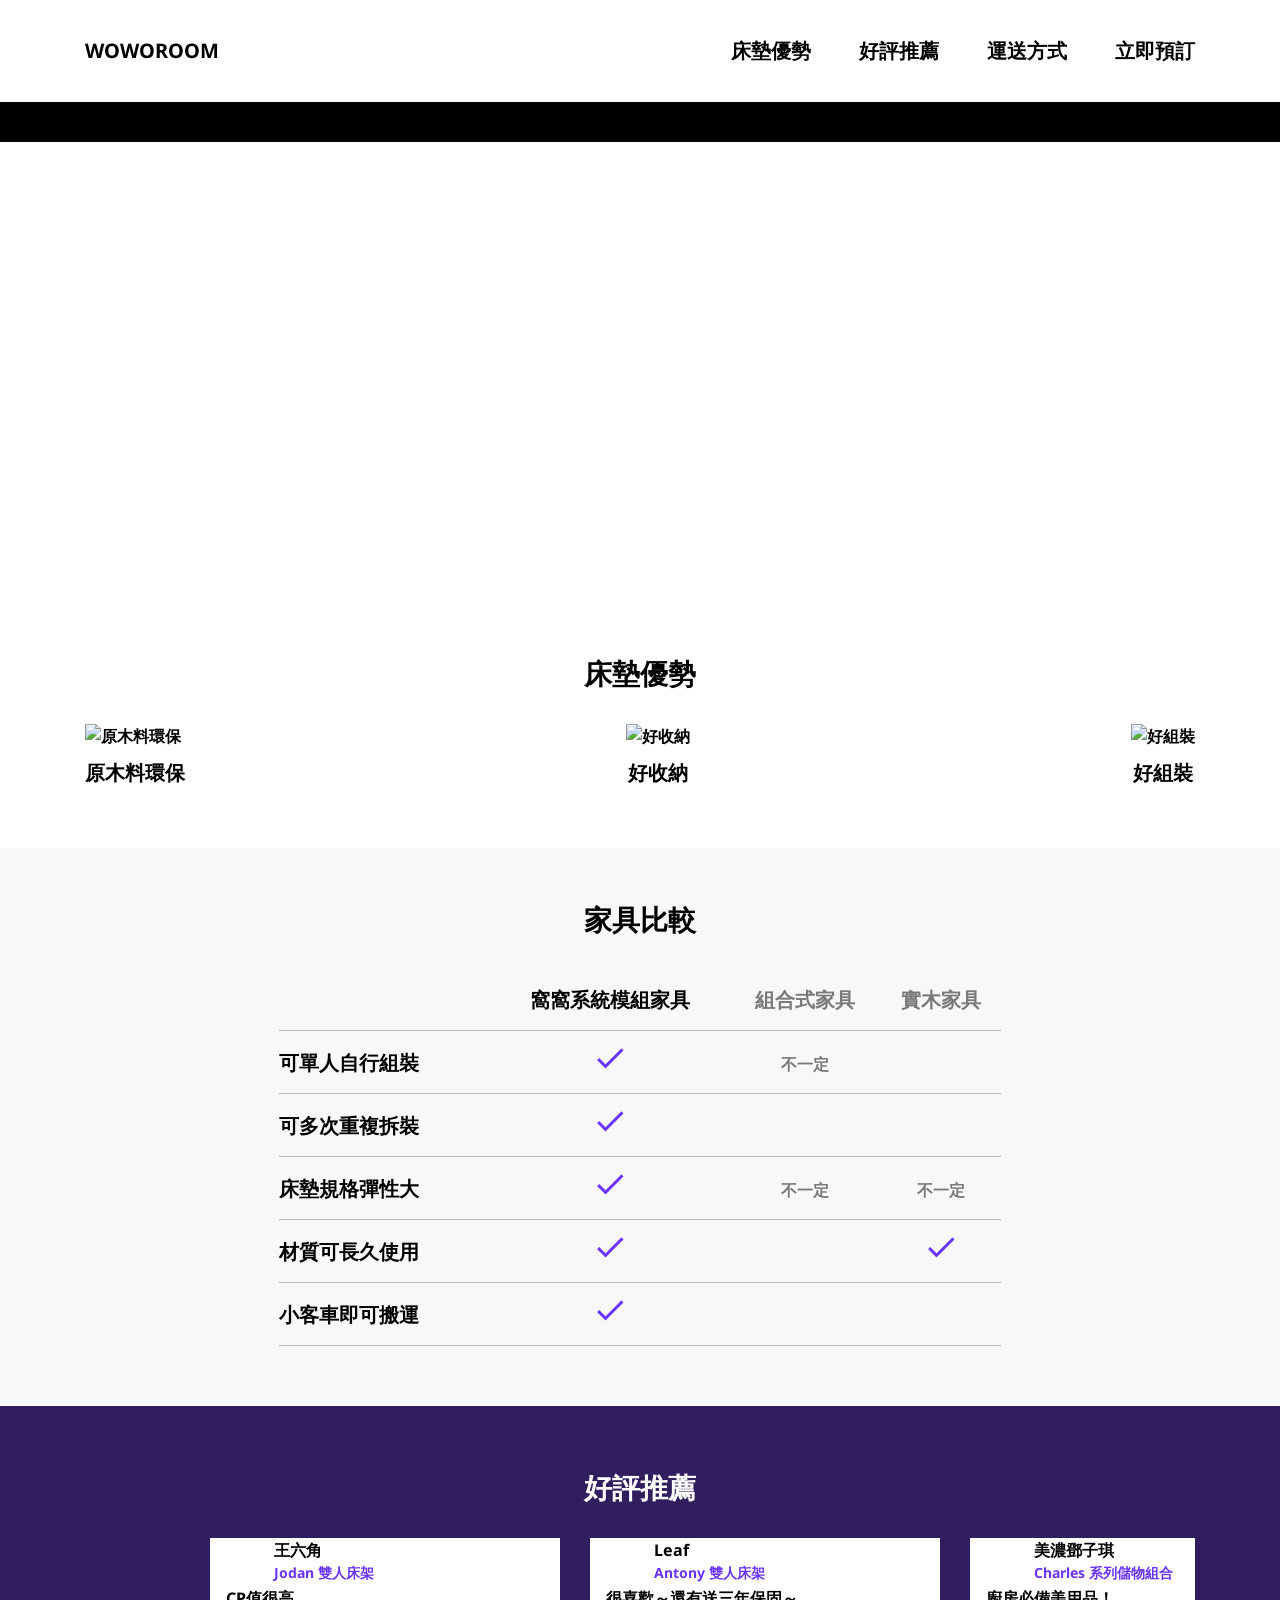
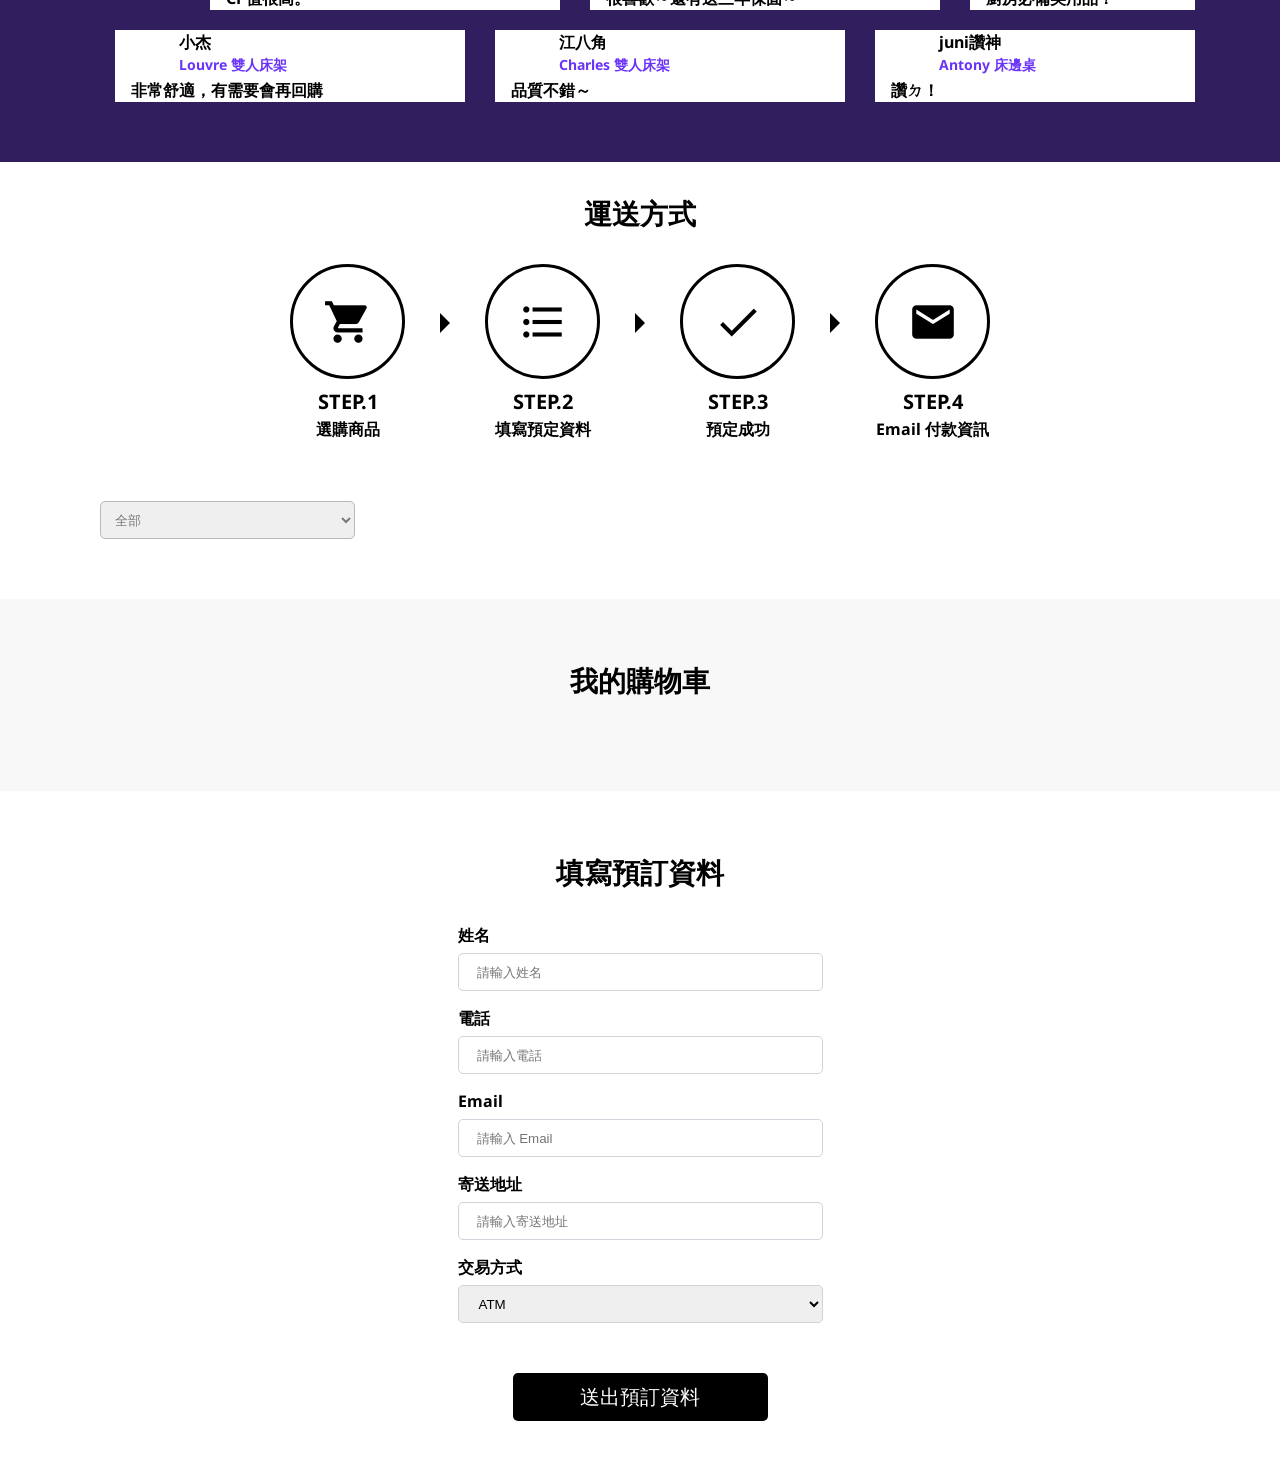
==== index.html @ 930b0bed "init" ====
<!DOCTYPE html>
<html lang="zh-tw">

<head>
    <meta charset="UTF-8">
    <meta name="viewport" content="width=device-width, initial-scale=1.0">
    <meta http-equiv="X-UA-Compatible" content="ie=edge">
    <title>Documentttt</title>

    <link rel="preconnect" href="https://fonts.gstatic.com">
    <link href="https://fonts.googleapis.com/css2?family=Noto+Sans&display=swap" rel="stylesheet">  
    <link rel="stylesheet" href="https://fonts.googleapis.com/icon?family=Material+Icons">
    
    <link rel="stylesheet" href="https://cdnjs.cloudflare.com/ajax/libs/c3/0.7.18/c3.css">
    <link rel="stylesheet" href="css/all.css">
</head>

<body>
    <nav class="topBar">
        <div class="wrap">
            <h1><a href="#" class="logo">WOWOROOM</a></h1>
            <span class="material-icons menuToggle">
                menu
            </span>
            <ul class="topBar-menu">
                <li><a href="#bedAdvantage">床墊優勢</a></li>
                <li><a href="#recommendation">好評推薦</a></li>
                <li><a href="#transport">運送方式</a></li>
                <li><a href="#orderInfo">立即預訂</a></li>
            </ul>
        </div>
    </nav>
    <section class="wrap" id="bedAdvantage">
        <div class="banner">
            <h2 class="banner-text">窩窩家居<br>跟您一起品味生活</h2>
        </div>
        <h3 class="section-title">床墊優勢</h3>
        <ul class="bedAdvantage">
            <li>
                <img class="bedAdvantage-img" src="https://i.imgur.com/tR426y5.png" alt="原木料環保">
                <p class="bedAdvantage-text">原木料環保</p>
            </li>
            <li>
                <img class="bedAdvantage-img" src="https://i.imgur.com/Fd2MiBb.png" alt="好收納">
                <p class="bedAdvantage-text">好收納</p>
            </li>
            <li>
                <img class="bedAdvantage-img"
                    src="https://github.com/hexschool/js-training/blob/main/%E7%AC%AC%E4%B9%9D%E9%80%B1%E4%B8%BB%E7%B7%9A%E4%BB%BB%E5%8B%99%E5%9C%96%E5%BA%AB/5n1uTFh.png?raw=true"
                    alt="好組裝">
                <p class="bedAdvantage-text">好組裝</p>
            </li>
        </ul>
    </section>
    <section class="furniture-compare">
        <div class="wrap">
            <h3 class="section-title">家具比較</h3>
            <div class="overflowWrap">
                <table class="compare-table">
                    <thead>
                        <tr>
                            <th></th>
                            <th>窩窩系統模組家具</th>
                            <th class="text-muted">組合式家具</th>
                            <th class="text-muted">實木家具</th>
                        </tr>
                    </thead>
                    <tr>
                        <td>可單人自行組裝</td>
                        <td><span class="material-icons">done</span></td>
                        <td class="text-muted">不一定</td>
                        <td></td>
                    </tr>
                    <tr>
                        <td>可多次重複拆裝</td>
                        <td><span class="material-icons">done</span></td>
                        <td></td>
                        <td></td>
                    </tr>
                    <tr>
                        <td>床墊規格彈性大</td>
                        <td><span class="material-icons">done</span></td>
                        <td class="text-muted">不一定</td>
                        <td class="text-muted">不一定</td>
                    </tr>
                    <tr>
                        <td>材質可長久使用</td>
                        <td><span class="material-icons">done</span></td>
                        <td></td>
                        <td><span class="material-icons">done</span></td>
                    </tr>
                    <tr>
                        <td>小客車即可搬運</td>
                        <td><span class="material-icons">done</span></td>
                        <td></td>
                        <td></td>
                    </tr>
                </table>
            </div>
        </div>
    </section>
    <section class="recommendation" id="recommendation">
        <div class="wrap">
            <h3 class="section-title">好評推薦</h3>
            <div class="recommendation-wall">
                <ul class="gallery-top">
                    <li class="recommendation-card">
                        <img src="https://i.imgur.com/cXcOLhu.png" alt="">
                        <div class="recommend-content">
                            <div class="recommend-img">
                                <img src="https://i.imgur.com/I9L7WOr.png" alt="">
                                <div>
                                    <p>王六角</p>
                                    <p class="recommend-text">Jodan 雙人床架</p>
                                </div>
                            </div>
                            <p>CP值很高。</p>
                        </div>
                    </li>
                    <li class="recommendation-card">
                        <img src="https://i.imgur.com/BefHmH2.png" alt="">
                        <div class="recommend-content">
                            <div class="recommend-img">
                                <img src="https://i.imgur.com/CUFGfay.png" alt="">
                                <div>
                                    <p>Leaf</p>
                                    <p class="recommend-text">Antony 雙人床架</p>
                                </div>
                            </div>
                            <p>很喜歡～還有送三年保固～</p>
                        </div>
                    </li>
                    <li class="recommendation-card">
                        <img src="https://github.com/hexschool/js-training/blob/main/%E7%AC%AC%E4%B9%9D%E9%80%B1%E4%B8%BB%E7%B7%9A%E4%BB%BB%E5%8B%99%E5%9C%96%E5%BA%AB/3IATkJG.png?raw=true"
                            alt="">
                        <div class="recommend-content">
                            <div class="recommend-img">
                                <img src="https://i.imgur.com/8WwZsLS.png" alt="">
                                <div>
                                    <p>美濃鄧子琪</p>
                                    <p class="recommend-text">Charles 系列儲物組合</p>
                                </div>
                            </div>
                            <p>廚房必備美用品！</p>
                        </div>
                    </li>
                    <li class="recommendation-card">
                        <img src="https://i.imgur.com/HvT3zlU.png" alt="">
                        <div class="recommend-content">
                            <div class="recommend-img">
                                <img src="https://i.imgur.com/NycuPVy.png" alt="">
                                <div>
                                    <p>isRaynotArray</p>
                                    <p class="recommend-text">Antony 雙人床架</p>
                                </div>
                            </div>
                            <p>物超所值!</p>
                        </div>
                    </li>
                    <li class="recommendation-card">
                        <img src="https://i.imgur.com/Ed7bxLr.png" alt="">
                        <div class="recommend-content">
                            <div class="recommend-img">
                                <img src="https://i.imgur.com/zdFOQIv.png" alt="">
                                <div>
                                    <p>程鮭魚</p>
                                    <p class="recommend-text">Louvre 雙人床架</p>
                                </div>
                            </div>
                            <p>租屋用剛剛好</p>
                        </div>
                    </li>
                </ul>
                <ul class="gallery-bottom">
                    <li class="recommendation-card">
                        <img src="https://i.imgur.com/BefHmH2.png" alt="">
                        <div class="recommend-content">
                            <div class="recommend-img">
                                <img src="https://i.imgur.com/W7fyzp2.png" alt="">
                                <div>
                                    <p>小杰</p>
                                    <p class="recommend-text">Louvre 雙人床架</p>
                                </div>
                            </div>
                            <p>非常舒適，有需要會再回購</p>
                        </div>
                    </li>
                    <li class="recommendation-card">
                        <img src="https://i.imgur.com/mjA01Tk.png" alt="">
                        <div class="recommend-content">
                            <div class="recommend-img">
                                <img src="https://github.com/hexschool/js-training/blob/main/%E7%AC%AC%E4%B9%9D%E9%80%B1%E4%B8%BB%E7%B7%9A%E4%BB%BB%E5%8B%99%E5%9C%96%E5%BA%AB/8O1cOnG.png?raw=true"
                                    alt="">
                                <div>
                                    <p>江八角</p>
                                    <p class="recommend-text">Charles 雙人床架</p>
                                </div>
                            </div>
                            <p>品質不錯～</p>
                        </div>
                    </li>
                    <li class="recommendation-card">
                        <img src="https://i.imgur.com/npA3DgP.png" alt="">
                        <div class="recommend-content">
                            <div class="recommend-img">
                                <img src="https://i.imgur.com/C0NDvSA.png" alt="">
                                <div>
                                    <p>juni讚神</p>
                                    <p class="recommend-text">Antony 床邊桌</p>
                                </div>
                            </div>
                            <p>讚ㄉ！</p>
                        </div>
                    </li>
                    <li class="recommendation-card">
                        <img src="https://i.imgur.com/Ed7bxLr.png" alt="">
                        <div class="recommend-content">
                            <div class="recommend-img">
                                <img src="https://i.imgur.com/hUsTZDm.png" alt="">
                                <div>
                                    <p>久安說安安</p>
                                    <p class="recommend-text">Antony 單人床架</p>
                                </div>
                            </div>
                            <p>一個躺剛剛好。</p>
                        </div>
                    </li>
                    <li class="recommendation-card">
                        <img src="https://i.imgur.com/mjA01Tk.png" alt="">
                        <div class="recommend-content">
                            <div class="recommend-img">
                                <img src="https://github.com/hexschool/js-training/blob/main/%E7%AC%AC%E4%B9%9D%E9%80%B1%E4%B8%BB%E7%B7%9A%E4%BB%BB%E5%8B%99%E5%9C%96%E5%BA%AB/3ako6QX.png?raw=true"
                                    alt="">
                                <div>
                                    <p>PeiQun</p>
                                    <p class="recommend-text">Antony 雙人床架</p>
                                </div>
                            </div>
                            <p>睡起來很舒適</p>
                        </div>
                    </li>
                </ul>
            </div>
        </div>
    </section>
    <section class="transport" id="transport">
        <h3 class="section-title">運送方式</h3>
        <ul class="transport-intro">
            <li class="transport-card">
                <div class="cardImg">
                    <span class="material-icons">
                        shopping_cart
                    </span>
                </div>
                <h4>STEP.1</h4>
                <p>選購商品</p>
            </li>
            <li class="transport-card">
                <div class="cardImg">
                    <span class="material-icons">
                        format_list_bulleted
                    </span>
                </div>
                <h4>STEP.2</h4>
                <p>填寫預定資料</p>
            </li>
            <li class="transport-card">
                <div class="cardImg">
                    <span class="material-icons">
                        done
                    </span>
                </div>
                <h4>STEP.3</h4>
                <p>預定成功</p>
            </li>
            <li class="transport-card">
                <div class="cardImg">
                    <span class="material-icons">
                        local_post_office
                    </span>
                </div>
                <h4>STEP.4</h4>
                <p>Email 付款資訊</p>
            </li>
        </ul>
    </section>
    <section class="wrap productDisplay">
        <select name="" class="productSelect">
            <option value="全部" selected>全部</option>
            <option value="床架">床架</option>
            <option value="收納">收納</option>
            <option value="窗簾">窗簾</option>
        </select>
        <ul class="productWrap">

        </ul>
    </section>
    <section class="shoppingCart">
        <h3 class="section-title">我的購物車</h3>
        <div class="overflowWrap">
            <table class="shoppingCart-table">

            </table>
        </div>
    </section>
    <section class="orderInfo wrap" id="orderInfo">
        <h3 class="section-title">填寫預訂資料</h3>
        <form action="" class="orderInfo-form">
            <div class="orderInfo-formGroup">
                <label for="customerName" class="orderInfo-label">姓名</label>
                <div class="orderInfo-inputWrap">
                    <input type="text" class="orderInfo-input" id="customerName" placeholder="請輸入姓名" name="姓名">
                    <p class="orderInfo-message" data-message="姓名">必填</p>
                </div>
            </div>
            <div class="orderInfo-formGroup">
                <label for="customerPhone" class="orderInfo-label">電話</label>
                <div class="orderInfo-inputWrap">
                    <input type="tel" class="orderInfo-input" id="customerPhone" placeholder="請輸入電話" name="電話">
                    <p class="orderInfo-message" data-message="電話">必填</p>
                </div>
            </div>
            <div class="orderInfo-formGroup">
                <label for="customerEmail" class="orderInfo-label">Email</label>
                <div class="orderInfo-inputWrap">
                    <input type="email" class="orderInfo-input" id="customerEmail" placeholder="請輸入 Email" name="Email">
                    <p class="orderInfo-message" data-message="Email">必填</p>
                </div>
            </div>
            <div class="orderInfo-formGroup">
                <label for="customerAddress" class="orderInfo-label">寄送地址</label>
                <div class="orderInfo-inputWrap">
                    <input type="text" class="orderInfo-input" id="customerAddress" placeholder="請輸入寄送地址" name="寄送地址">
                    <p class="orderInfo-message" data-message="寄送地址">必填</p>
                </div>
            </div>
            <div class="orderInfo-formGroup">
                <label for="tradeWay" class="orderInfo-label">交易方式</label>
                <div class="orderInfo-inputWrap">
                    <select id="tradeWay" class="orderInfo-input" name="交易方式">
                        <option value="ATM" selected>ATM</option>
                        <option value="信用卡">信用卡</option>
                        <option value="超商付款">超商付款</option>
                    </select>
                    <p class="orderInfo-message" data-message="交易方式">必填</p>
                </div>
            </div>
            <input type="submit" value="送出預訂資料" class="orderInfo-btn">
        </form>
    </section>
    <script src="https://cdnjs.cloudflare.com/ajax/libs/d3/5.16.0/d3.js"></script>
    <script src="https://cdnjs.cloudflare.com/ajax/libs/c3/0.7.18/c3.js"></script>
    <script src="https://cdnjs.cloudflare.com/ajax/libs/axios/1.7.7/axios.min.js" integrity="sha512-DdX/YwF5e41Ok+AI81HI8f5/5UsoxCVT9GKYZRIzpLxb8Twz4ZwPPX+jQMwMhNQ9b5+zDEefc+dcvQoPWGNZ3g==" crossorigin="anonymous" referrerpolicy="no-referrer"></script>
    <script src="https://cdnjs.cloudflare.com/ajax/libs/validate.js/0.13.1/validate.min.js"></script>
    <script src="js/config.js"></script>
    <script src="js/all.js"></script>
    <!-- 預設 JS，請同學不要修改此處 -->
    <script>
        document.addEventListener('DOMContentLoaded', function () {
            const ele = document.querySelector('.recommendation-wall');
            ele.style.cursor = 'grab';
            let pos = { top: 0, left: 0, x: 0, y: 0 };
            const mouseDownHandler = function (e) {
                ele.style.cursor = 'grabbing';
                ele.style.userSelect = 'none';

                pos = {
                    left: ele.scrollLeft,
                    top: ele.scrollTop,
                    // Get the current mouse position
                    x: e.clientX,
                    y: e.clientY,
                };

                document.addEventListener('mousemove', mouseMoveHandler);
                document.addEventListener('mouseup', mouseUpHandler);
            };
            const mouseMoveHandler = function (e) {
                // How far the mouse has been moved
                const dx = e.clientX - pos.x;
                const dy = e.clientY - pos.y;

                // Scroll the element
                ele.scrollTop = pos.top - dy;
                ele.scrollLeft = pos.left - dx;
            };
            const mouseUpHandler = function () {
                ele.style.cursor = 'grab';
                ele.style.removeProperty('user-select');

                document.removeEventListener('mousemove', mouseMoveHandler);
                document.removeEventListener('mouseup', mouseUpHandler);
            };
            // Attach the handler
            ele.addEventListener('mousedown', mouseDownHandler);
        });
        // menu 切換
        let menuOpenBtn = document.querySelector('.menuToggle');
        let linkBtn = document.querySelectorAll('.topBar-menu a');
        let menu = document.querySelector('.topBar-menu');
        menuOpenBtn.addEventListener('click', menuToggle);

        linkBtn.forEach((item) => {
            item.addEventListener('click', closeMenu);
        })

        function menuToggle() {
            if (menu.classList.contains('openMenu')) {
                menu.classList.remove('openMenu');
            } else {
                menu.classList.add('openMenu');
            }
        }
        function closeMenu() {
            menu.classList.remove('openMenu');
        }
    </script>
</body>

</html>
---- css/all.css ----
/* http://meyerweb.com/eric/tools/css/reset/ 
   v2.0 | 20110126
   License: none (public domain)
*/
html, body, div, span, applet, object, iframe,
h1, h2, h3, h4, h5, h6, p, blockquote, pre,
a, abbr, acronym, address, big, cite, code,
del, dfn, em, img, ins, kbd, q, s, samp,
small, strike, strong, sub, sup, tt, var,
b, u, i, center,
dl, dt, dd, ol, ul, li,
fieldset, form, label, legend,
table, caption, tbody, tfoot, thead, tr, th, td,
article, aside, canvas, details, embed,
figure, figcaption, footer, header, hgroup,
menu, nav, output, ruby, section, summary,
time, mark, audio, video {
  margin: 0;
  padding: 0;
  border: 0;
  font-size: 100%;
  font: inherit;
  vertical-align: baseline;
}

/* HTML5 display-role reset for older browsers */
article, aside, details, figcaption, figure,
footer, header, hgroup, menu, nav, section {
  display: block;
}

body {
  line-height: 1;
}

ol, ul {
  list-style: none;
}

blockquote, q {
  quotes: none;
}

blockquote:before, blockquote:after,
q:before, q:after {
  content: '';
  content: none;
}

table {
  border-collapse: collapse;
  border-spacing: 0;
}

*, *::after, *::before {
  -webkit-box-sizing: border-box;
          box-sizing: border-box;
  -webkit-transition: all .2s;
  transition: all .2s;
}

html, body {
  line-height: 1.5;
}

img {
  max-width: 100%;
  display: block;
}

body {
  font-family: 'Noto Sans', sans-serif;
  font-weight: bold;
}

.wrap {
  max-width: 1110px;
  margin: 0 auto;
}

.topBar {
  border-bottom: 40px solid #000000;
  margin-bottom: 30px;
}

.topBar .wrap {
  display: -webkit-box;
  display: -ms-flexbox;
  display: flex;
  position: relative;
  -webkit-box-pack: justify;
      -ms-flex-pack: justify;
          justify-content: space-between;
  -webkit-box-align: center;
      -ms-flex-align: center;
          align-items: center;
  -ms-flex-wrap: wrap;
      flex-wrap: wrap;
}

@media (max-width: 1110px) {
  .topBar .wrap {
    padding: 0 15px;
  }
}

.topBar a {
  display: block;
  text-decoration: none;
  color: #000000;
  font-size: 1.25rem;
}

.topBar a:hover {
  color: #6A33F8;
  -webkit-transform: scale(1.05);
          transform: scale(1.05);
}

.topBar-menu {
  display: -webkit-box;
  display: -ms-flexbox;
  display: flex;
  -ms-flex-wrap: wrap;
      flex-wrap: wrap;
  background-color: #FFFFFF;
}

.topBar-menu.openMenu {
  max-height: 300px;
}

.topBar-menu a {
  padding: 36px 24px;
  background-color: #FFFFFF;
}

.topBar-menu a:hover {
  -webkit-transform: scale(1);
          transform: scale(1);
}

.topBar-menu li:last-child a {
  padding-right: 0;
}

@media (max-width: 767px) {
  .topBar-menu {
    position: absolute;
    top: 61px;
    left: 0;
    right: 0;
    width: 100%;
    z-index: 10;
    max-height: 0;
    overflow: hidden;
    -webkit-transition: all .2s;
    transition: all .2s;
  }
  .topBar-menu li {
    width: 100%;
  }
  .topBar-menu a {
    text-align: center;
    padding: 15px;
    font-size: 1rem;
  }
  .topBar-menu a:hover {
    background-color: #6A33F8;
    color: #FFFFFF;
  }
  .topBar-menu li:last-child a {
    padding: 15px;
  }
}

.menuToggle {
  display: none;
  cursor: pointer;
}

.menuToggle:hover {
  color: #6A33FF;
}

@media (max-width: 767px) {
  .menuToggle {
    display: block;
    font-size: 2rem;
    padding: 15px;
  }
}

.logo {
  padding: 36px 0;
  font-size: 1.5rem;
}

@media (max-width: 767px) {
  .logo {
    padding: 15px;
  }
}

.banner {
  position: relative;
  background-image: url("https://github.com/hexschool/js-training/blob/main/%E7%AC%AC%E4%B9%9D%E9%80%B1%E4%B8%BB%E7%B7%9A%E4%BB%BB%E5%8B%99%E5%9C%96%E5%BA%AB/3ewLAKn.png?raw=true");
  background-position: center center;
  background-repeat: no-repeat;
  background-size: cover;
  min-height: 420px;
  margin-bottom: 60px;
}

.banner-text {
  position: absolute;
  color: #FFFFFF;
  font-size: 2rem;
  left: 50px;
  bottom: 50px;
  font-weight: normal;
}

.section-title {
  text-align: center;
  font-size: 1.75rem;
  margin-bottom: 30px;
}

.bedAdvantage {
  display: -webkit-box;
  display: -ms-flexbox;
  display: flex;
  -webkit-box-pack: justify;
      -ms-flex-pack: justify;
          justify-content: space-between;
  margin-bottom: 60px;
}

.bedAdvantage-img {
  max-height: 140px;
  -o-object-fit: cover;
     object-fit: cover;
  margin-bottom: 10px;
}

.bedAdvantage-text {
  text-align: center;
  font-size: 1.25rem;
}

.furniture-compare {
  background-color: #F8F8F8;
  padding: 50px 0 60px 0;
}

@media (max-width: 767px) {
  .furniture-compare {
    padding: 50px 15px 60px;
  }
}

@media (max-width: 767px) {
  .overflowWrap {
    overflow-x: scroll;
  }
}

.compare-table {
  width: 65%;
  margin: 0 auto;
}

.compare-table th, .compare-table td {
  text-align: center;
  padding: 15px 0;
}

.compare-table th {
  font-size: 1.25rem;
}

.compare-table tr {
  border-bottom: 1px solid #B9B9B9;
}

.compare-table tr td:first-child {
  text-align: left;
  font-size: 1.25rem;
}

.compare-table .material-icons {
  color: #6A33FF;
  -webkit-transform: scale(1.5);
          transform: scale(1.5);
}

@media (max-width: 767px) {
  .compare-table {
    width: 500px;
  }
  .compare-table th, .compare-table td {
    padding: 10px 0;
  }
  .compare-table th {
    font-size: 1rem;
  }
  .compare-table tr td:first-child {
    font-size: 1rem;
  }
}

.text-muted {
  color: #797979;
}

.recommendation {
  background-color: #301E5F;
  padding: 60px 0;
}

.recommendation h3 {
  color: #FFFFFF;
}

@media (max-width: 767px) {
  .recommendation {
    padding: 60px 15px;
  }
}

.recommendation-wall {
  overflow-x: scroll;
  -ms-overflow-style: none;
  /* IE and Edge */
  scrollbar-width: none;
  /* Firefox */
}

.recommendation-wall::-webkit-scrollbar {
  display: none;
}

.gallery-top, .gallery-bottom {
  display: -webkit-box;
  display: -ms-flexbox;
  display: flex;
}

.gallery-top {
  margin-left: 95px;
  margin-bottom: 20px;
}

.recommendation-card {
  display: -webkit-box;
  display: -ms-flexbox;
  display: flex;
  margin-left: 30px;
  min-width: 350px;
  background-color: #FFFFFF;
}

.recommendation-card img {
  user-select: none;
  -moz-user-select: none;
  -webkit-user-drag: none;
  -webkit-user-select: none;
  -ms-user-select: none;
}

.recommend-content {
  padding-left: 16px;
  display: -webkit-box;
  display: -ms-flexbox;
  display: flex;
  -webkit-box-orient: vertical;
  -webkit-box-direction: normal;
      -ms-flex-direction: column;
          flex-direction: column;
  -webkit-box-pack: center;
      -ms-flex-pack: center;
          justify-content: center;
}

.recommend-img {
  display: -webkit-box;
  display: -ms-flexbox;
  display: flex;
  -webkit-box-align: center;
      -ms-flex-align: center;
          align-items: center;
  margin-bottom: 3px;
}

.recommend-img img {
  width: 40px;
  border-radius: 50%;
  margin-right: 8px;
}

.recommend-text {
  font-size: 0.875rem;
  color: #6A33F8;
}

.transport {
  padding: 30px 0;
}

@media (max-width: 767px) {
  .transport li {
    margin-bottom: 20px;
  }
}

.transport-intro {
  display: -webkit-box;
  display: -ms-flexbox;
  display: flex;
  -webkit-box-align: center;
      -ms-flex-align: center;
          align-items: center;
  -webkit-box-pack: justify;
      -ms-flex-pack: justify;
          justify-content: space-between;
  max-width: 700px;
  margin: 0 auto;
}

@media (max-width: 767px) {
  .transport-intro {
    -webkit-box-orient: vertical;
    -webkit-box-direction: normal;
        -ms-flex-direction: column;
            flex-direction: column;
  }
}

.transport-intro li:nth-child(1), .transport-intro li:nth-child(2), .transport-intro li:nth-child(3) {
  position: relative;
}

.transport-intro li:nth-child(1)::after, .transport-intro li:nth-child(2)::after, .transport-intro li:nth-child(3)::after {
  content: "";
  position: absolute;
  top: 49px;
  right: -55px;
  border: 10px solid #000000;
  border-top: 10px solid transparent;
  border-right: 10px solid transparent;
  border-bottom: 10px solid transparent;
}

@media (max-width: 767px) {
  .transport-intro li:nth-child(1)::after, .transport-intro li:nth-child(2)::after, .transport-intro li:nth-child(3)::after {
    position: static;
    margin-top: 25px;
    border: 10px solid #000000;
    border-left: 10px solid transparent;
    border-right: 10px solid transparent;
    border-bottom: 10px solid transparent;
  }
}

.transport-card {
  display: -webkit-box;
  display: -ms-flexbox;
  display: flex;
  -webkit-box-pack: center;
      -ms-flex-pack: center;
          justify-content: center;
  -webkit-box-align: center;
      -ms-flex-align: center;
          align-items: center;
  -webkit-box-orient: vertical;
  -webkit-box-direction: normal;
      -ms-flex-direction: column;
          flex-direction: column;
}

.transport-card .cardImg {
  width: 115px;
  height: 115px;
  border: 3px solid #000000;
  border-radius: 50%;
  display: -webkit-box;
  display: -ms-flexbox;
  display: flex;
  -webkit-box-pack: center;
      -ms-flex-pack: center;
          justify-content: center;
  -webkit-box-align: center;
      -ms-flex-align: center;
          align-items: center;
  margin-bottom: 8px;
}

.transport-card .material-icons {
  font-size: 50px;
}

.transport-card h4 {
  font-size: 1.25rem;
  font-weight: bold;
}

@media (max-width: 767px) {
  .transport-card .cardImg {
    width: 150px;
    height: 150px;
  }
}

.productDisplay {
  padding: 30px 15px;
}

.productSelect {
  border: 1px solid #B9B9B9;
  color: #797979;
  min-height: 38px;
  min-width: 255px;
  border-radius: 5px;
  text-indent: 10px;
  margin-bottom: 30px;
}

.productWrap {
  display: -webkit-box;
  display: -ms-flexbox;
  display: flex;
  -ms-flex-wrap: wrap;
      flex-wrap: wrap;
}

.productCard {
  position: relative;
  margin-right: 2%;
  width: 23%;
  margin-bottom: 30px;
}

.productCard img {
  min-height: 300px;
  width: 100%;
  -o-object-fit: cover;
     object-fit: cover;
}

.productCard a {
  display: block;
  background-color: #000000;
  color: #ffffff;
  padding: 10px 0;
  text-align: center;
  border: none;
  margin-bottom: 8px;
  text-decoration: none;
}

.productCard a:hover {
  background-color: #301E5F;
}

.productCard a, .productCard h3 {
  font-size: 1.25rem;
}

@media (max-width: 900px) {
  .productCard {
    width: 48%;
  }
}

@media (max-width: 540px) {
  .productCard {
    width: 100%;
  }
}

.productType {
  position: absolute;
  top: 13px;
  right: -5px;
  background-color: #000000;
  color: #ffffff;
  padding: 8px 24px;
}

.originPrice {
  font-size: 1.25rem;
}

.nowPrice {
  font-size: 1.75rem;
}

.shoppingCart {
  background-color: #F8F8F8;
  padding: 60px 0;
}

.shoppingCart-table {
  margin: 0 auto;
  border-collapse: collapse;
  font-size: 1.25rem;
}

.shoppingCart-table th, .shoppingCart-table td {
  padding: 15px;
  vertical-align: middle;
}

.shoppingCart-table th {
  text-align: left;
}

.shoppingCart-table tr {
  border-bottom: 1px solid #B9B9B9;
}

.shoppingCart-table tr:first-child, .shoppingCart-table tr:last-child {
  border-bottom: 0;
}

@media (max-width: 767px) {
  .shoppingCart-table {
    width: 700px;
  }
}

.cardItem-title {
  display: -webkit-box;
  display: -ms-flexbox;
  display: flex;
  -webkit-box-align: center;
      -ms-flex-align: center;
          align-items: center;
}

.cardItem-title img {
  margin-right: 15px;
  max-width: 80px;
}

.discardBtn {
  text-align: right;
}

.discardBtn a {
  text-decoration: none;
  display: inline-block;
  padding: 10px;
  font-size: 2rem;
  color: #000000;
}

.discardBtn a:hover {
  color: #6A33F8;
  -webkit-transform: scale(1.3);
          transform: scale(1.3);
}

.discardAllBtn {
  display: inline-block;
  text-decoration: none;
  padding: 5px 15px;
  color: #000000;
  border: 1.3px solid #000000;
  border-radius: 5px;
  font-size: 1.25rem;
}

.discardAllBtn:hover {
  background-color: #000000;
  color: #FFFFFF;
}

.orderInfo {
  padding: 60px 0;
}

.orderInfo-form {
  padding: 0 15px;
}

.orderInfo-formGroup {
  max-width: 365px;
  margin: 0 auto 15px;
}

.orderInfo-label {
  display: block;
  margin-bottom: 6px;
}

.orderInfo-input {
  width: 100%;
  min-height: 38px;
  border: 1px solid #CED4DA;
  border-radius: 5px;
  text-indent: 1rem;
  margin-right: 10px;
}

.orderInfo-inputWrap {
  position: relative;
}

.orderInfo-message {
  position: absolute;
  white-space: nowrap;
  left: 103%;
  top: 50%;
  -webkit-transform: translateY(-50%);
          transform: translateY(-50%);
  color: #C72424;
}

@media (max-width: 767px) {
  .orderInfo-message {
    position: static;
    -webkit-transform: translateY(0);
            transform: translateY(0);
  }
}

.orderInfo-btn {
  display: block;
  min-width: 255px;
  min-height: 48px;
  background-color: #000000;
  color: #FFFFFF;
  border: 0;
  cursor: pointer;
  font-size: 1.25rem;
  margin: 50px auto 0;
  border-radius: 5px;
}

.orderInfo-btn:hover {
  background-color: #301E5F;
}

.orderPage-list {
  padding: 60px 10px;
  display: -webkit-box;
  display: -ms-flexbox;
  display: flex;
  -webkit-box-orient: vertical;
  -webkit-box-direction: normal;
      -ms-flex-direction: column;
          flex-direction: column;
}

.orderPage-list .discardAllBtn {
  -ms-flex-item-align: end;
      align-self: flex-end;
  margin-bottom: 12px;
}

.orderPage-table {
  border: 1px solid #000000;
  width: 100%;
}

.orderPage-table th, .orderPage-table td {
  padding: 10px;
  text-align: left;
  border: 1px solid #000000;
}

@media (max-width: 1110px) {
  .orderPage-table {
    width: 1100px;
  }
}

.delSingleOrder-Btn {
  display: block;
  background-color: #C44021;
  color: #fff;
  border: 0;
  padding: 5px 10px;
  cursor: pointer;
}

.delSingleOrder-Btn:hover {
  opacity: 0.8;
}

.orderStatus {
  position: relative;
}

.orderStatus a {
  position: absolute;
  padding: 10px;
  top: 0;
  bottom: 0;
  right: 0;
  left: 0;
  display: block;
  text-decoration: none;
  color: #FFFFFF;
}

.orderStatus-unDone {
  background-color: #747474;
}

.orderStatus-unDone:hover {
  background-color: #000000;
}

.orderStatus-done {
  background-color: #000000;
}

.orderStatus-done:hover {
  background-color: #747474;
}

.orderTableWrap {
  overflow-x: scroll;
  -ms-overflow-style: none;
  /* IE and Edge */
  scrollbar-width: none;
  /* Firefox */
}

.orderTableWrap::-webkit-scrollbar {
  display: none;
}
/*# sourceMappingURL=all.css.map */
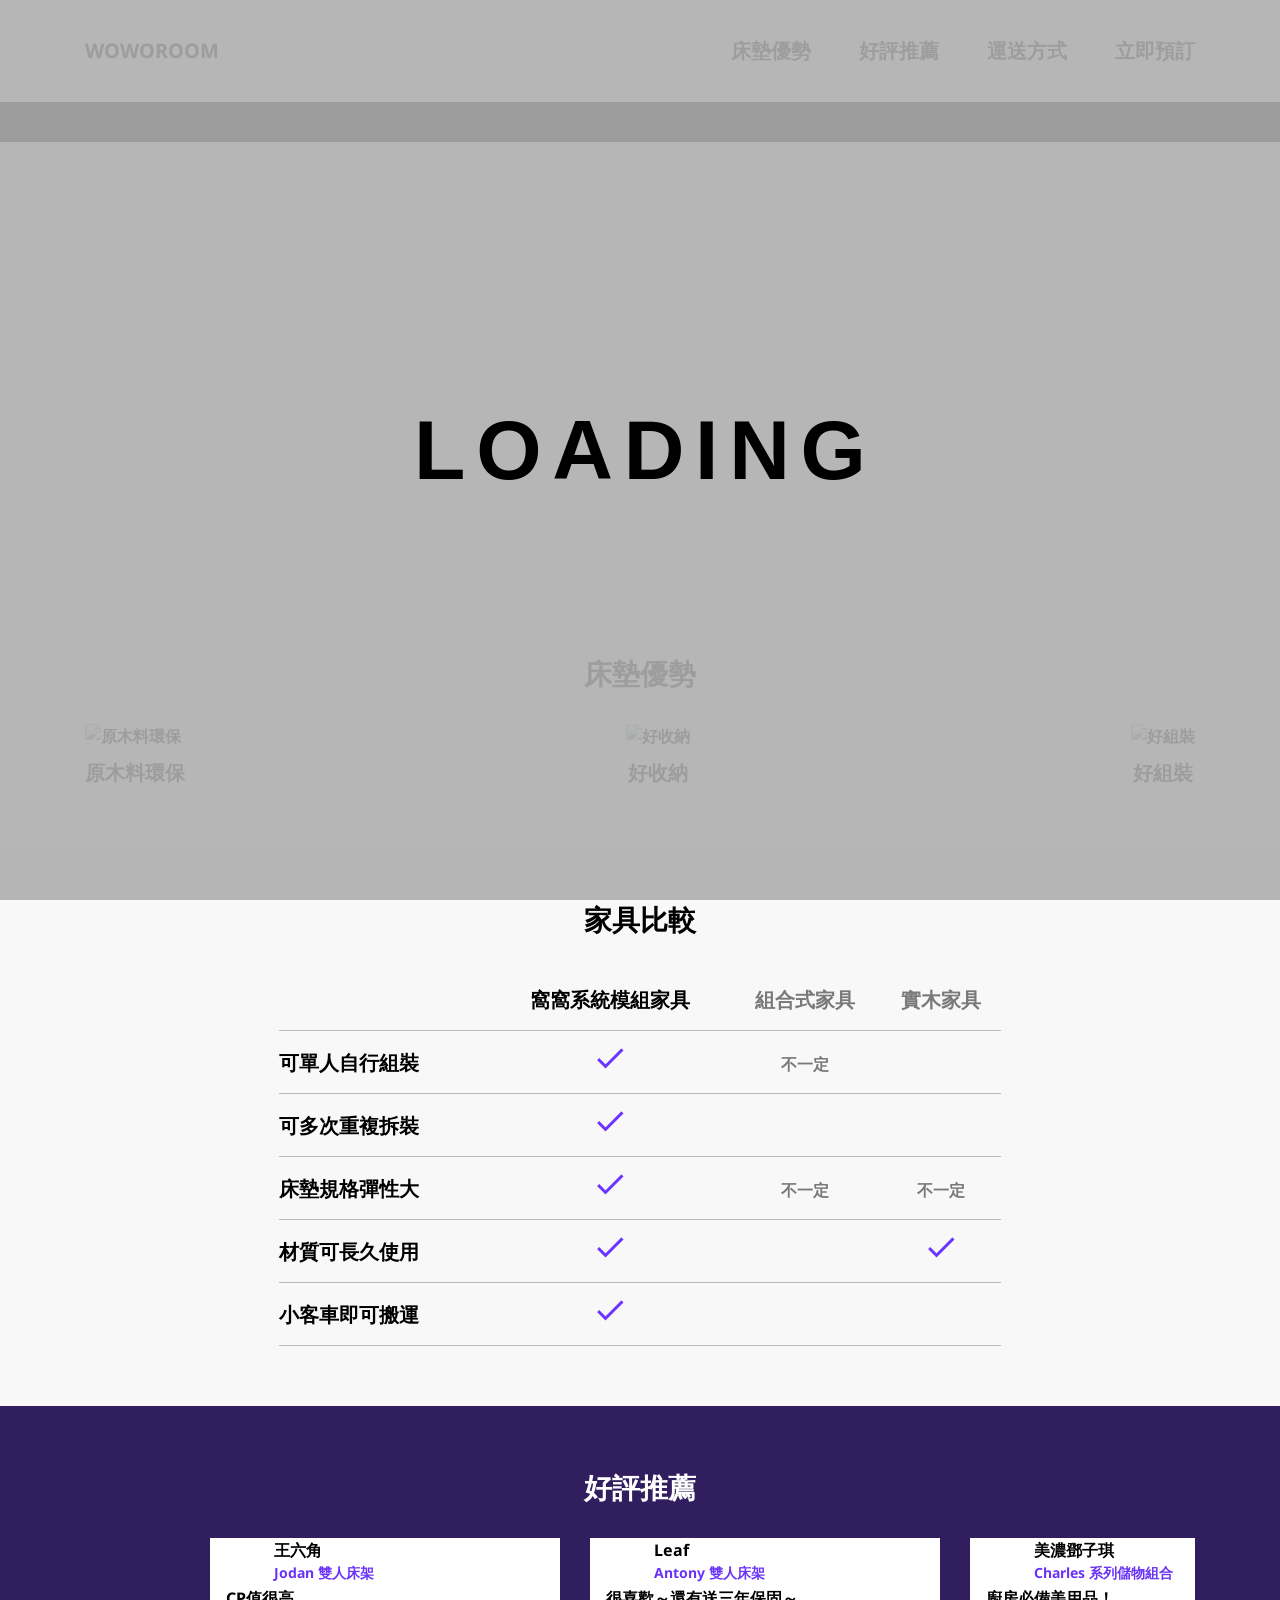
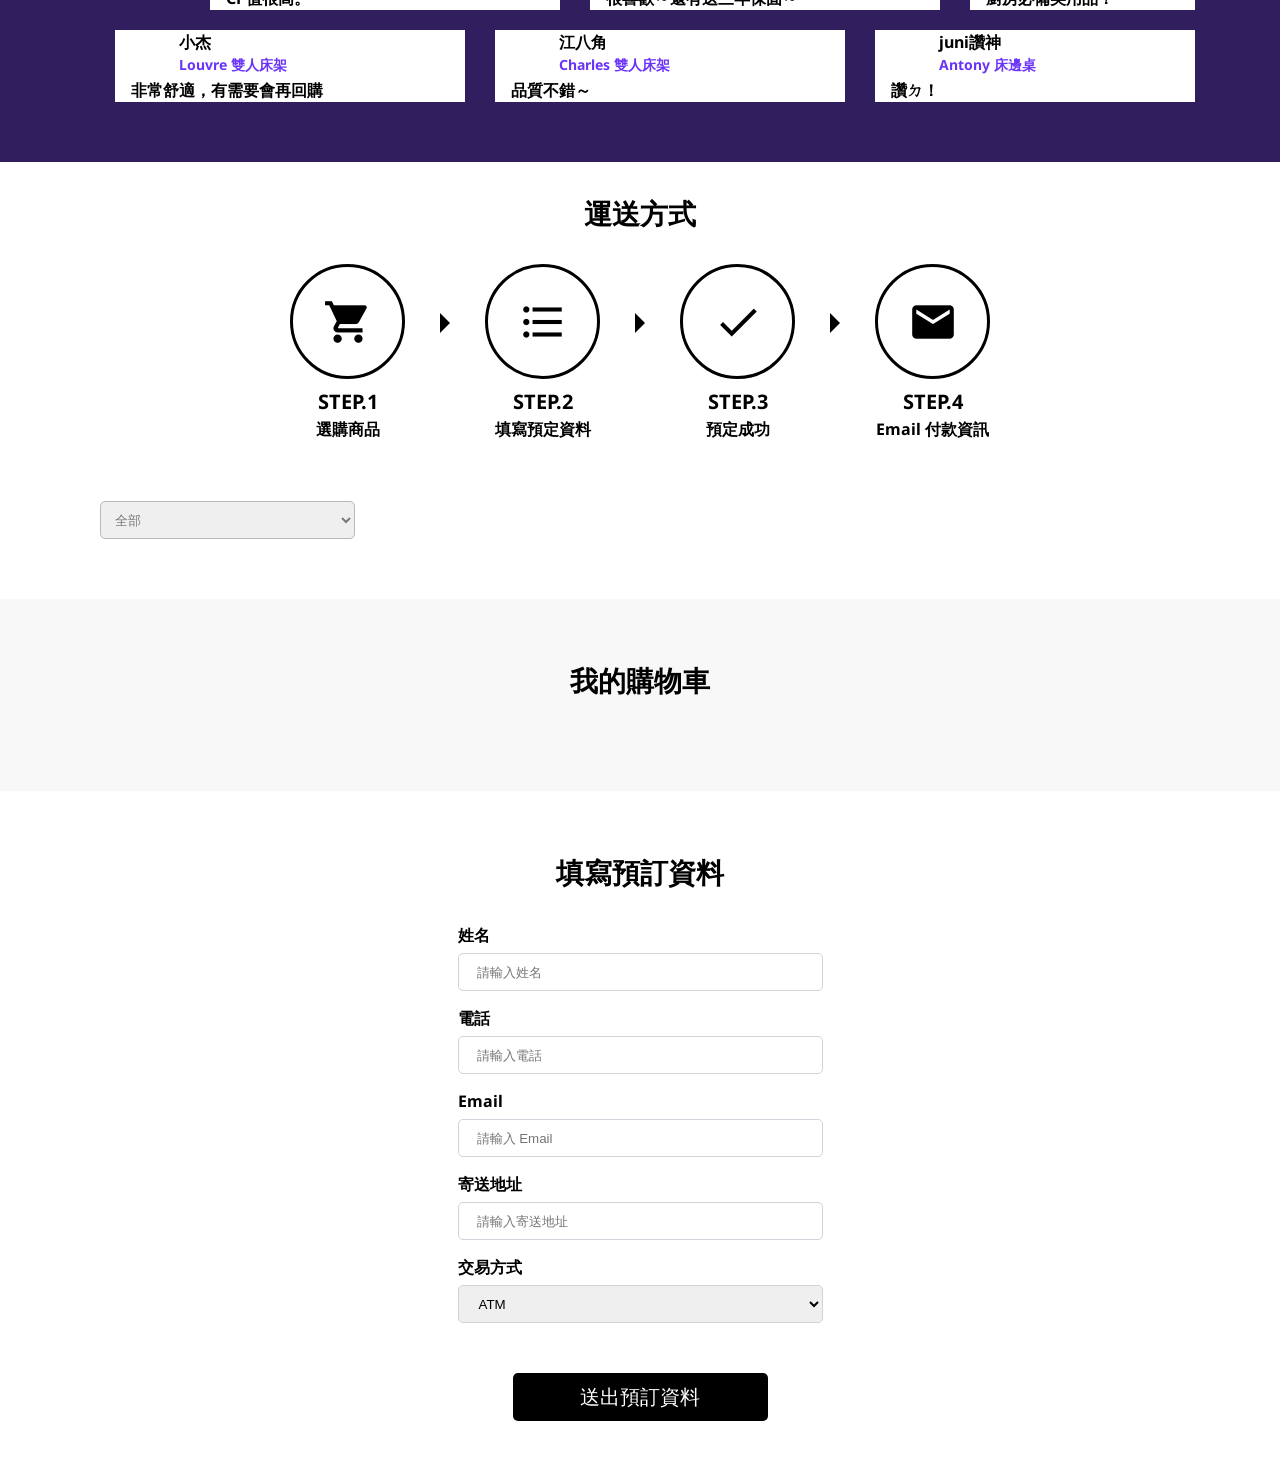
==== commit e1aa9242: "增加狀態回饋提示" ====
--- a/index.html
+++ b/index.html
@@ -12,10 +12,25 @@
     <link rel="stylesheet" href="https://fonts.googleapis.com/icon?family=Material+Icons">
     
     <link rel="stylesheet" href="https://cdnjs.cloudflare.com/ajax/libs/c3/0.7.18/c3.css">
+    <link href="
+https://cdn.jsdelivr.net/npm/sweetalert2@11.14.5/dist/sweetalert2.min.css
+" rel="stylesheet">
+    <link rel="stylesheet" href="css/loading.css">
     <link rel="stylesheet" href="css/all.css">
 </head>
 
 <body>
+    <div class="loadingBox">
+        <div class="loading loading03">
+            <span>L</span>
+            <span>O</span>
+            <span>A</span>
+            <span>D</span>
+            <span>I</span>
+            <span>N</span>
+            <span>G</span>
+        </div>
+    </div>
     <nav class="topBar">
         <div class="wrap">
             <h1><a href="#" class="logo">WOWOROOM</a></h1>
@@ -352,7 +367,12 @@
     <script src="https://cdnjs.cloudflare.com/ajax/libs/c3/0.7.18/c3.js"></script>
     <script src="https://cdnjs.cloudflare.com/ajax/libs/axios/1.7.7/axios.min.js" integrity="sha512-DdX/YwF5e41Ok+AI81HI8f5/5UsoxCVT9GKYZRIzpLxb8Twz4ZwPPX+jQMwMhNQ9b5+zDEefc+dcvQoPWGNZ3g==" crossorigin="anonymous" referrerpolicy="no-referrer"></script>
     <script src="https://cdnjs.cloudflare.com/ajax/libs/validate.js/0.13.1/validate.min.js"></script>
+    <script src="
+https://cdn.jsdelivr.net/npm/sweetalert2@11.14.5/dist/sweetalert2.all.min.js
+"></script>
     <script src="js/config.js"></script>
+    <script src="js/filters.js"></script>
+    <script src="js/alert.js"></script>
     <script src="js/all.js"></script>
     <!-- 預設 JS，請同學不要修改此處 -->
     <script>
--- a/css/loading.css
+++ b/css/loading.css
@@ -0,0 +1,60 @@
+/* common */
+.loadingBox {
+  position: fixed;
+  width: 100%;
+  height: 100%;
+  background-color: rgba(175, 175, 175, 0.9);
+  z-index: 1000;
+  display: none;
+  justify-content: center;
+  align-items: center;
+}
+.loadingBox.isLoading {
+  display: flex;
+}
+
+.loading {
+  max-width: 800px;
+  width: 80%;
+  font-size: 84px;
+  font-family: "Montserrat", sans-serif;
+  font-weight: 800;
+  text-align: center;
+}
+.loading span {
+  display: inline-block;
+  margin: 0 -0.05em;
+}
+
+/* code #3 */
+.loading03 span {
+  margin: 0 -0.075em;
+  animation: loading03 0.7s infinite alternate;
+}
+.loading03 span:nth-child(2) {
+  animation-delay: 0.1s;
+}
+.loading03 span:nth-child(3) {
+  animation-delay: 0.2s;
+}
+.loading03 span:nth-child(4) {
+  animation-delay: 0.3s;
+}
+.loading03 span:nth-child(5) {
+  animation-delay: 0.4s;
+}
+.loading03 span:nth-child(6) {
+  animation-delay: 0.5s;
+}
+.loading03 span:nth-child(7) {
+  animation-delay: 0.6s;
+}
+
+@keyframes loading03 {
+  0% {
+    transform: scale(1);
+  }
+  100% {
+    transform: scale(0.8);
+  }
+}/*# sourceMappingURL=loading.css.map */
